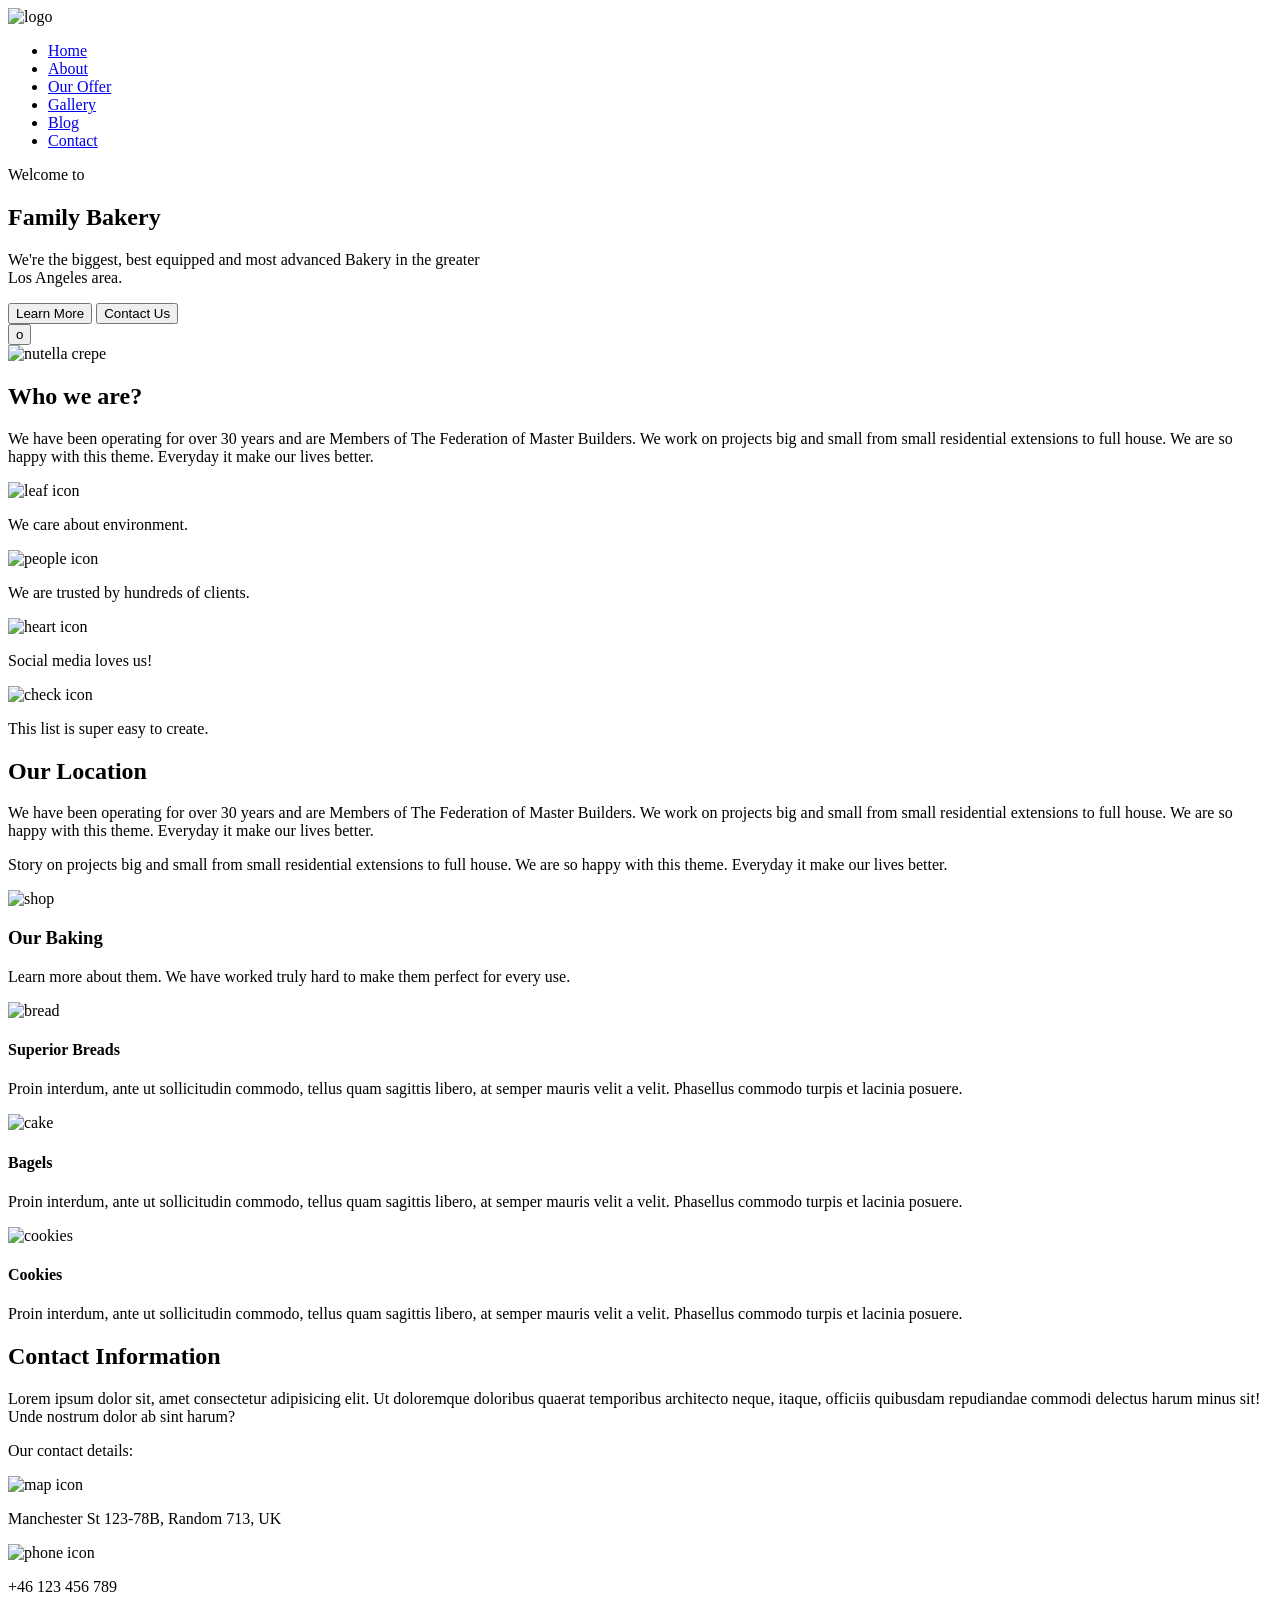
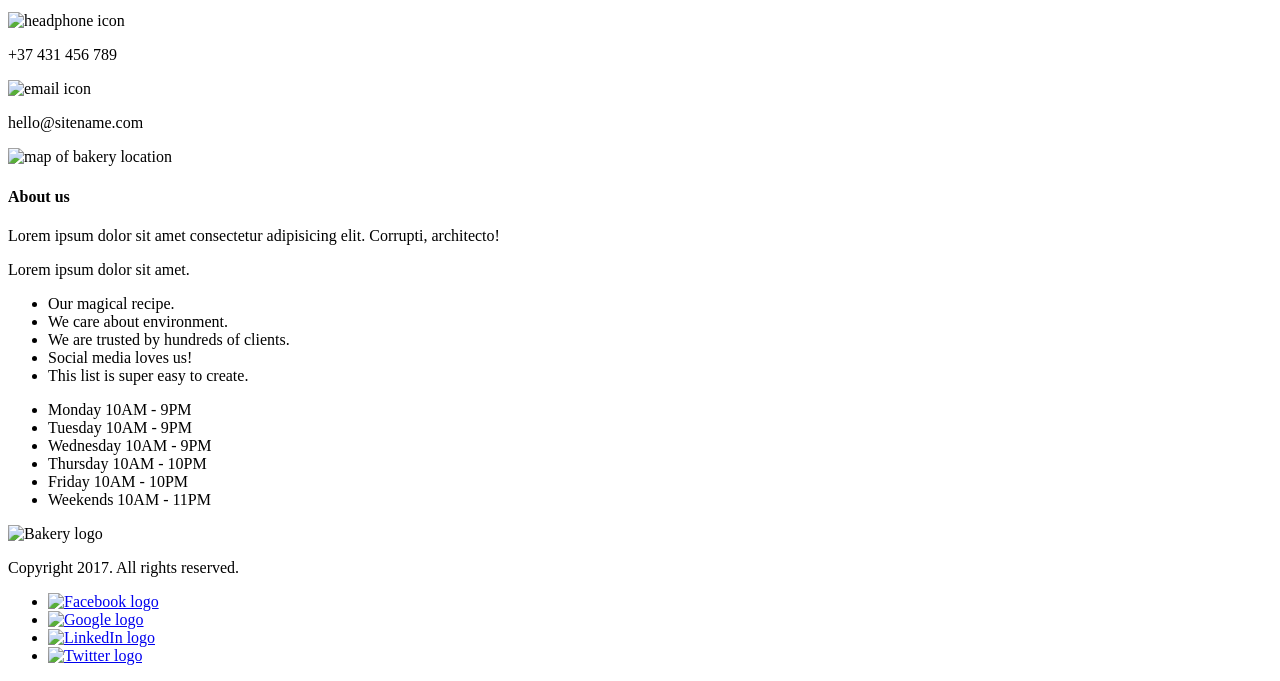
==== index.html @ cba68014 "bakery landing page website" ====
<!DOCTYPE html>
<html lang="en">
  <head>
    <title>Bakery</title>
    <meta charset="UTF-8" />
    <meta name="viewport" content="width=device-width, initial-scale=1.0" />
    <link rel="stylesheet" href="css/style.css" />
    <link rel="preconnect" href="https://fonts.googleapis.com" />
    <link rel="preconnect" href="https://fonts.gstatic.com" crossorigin />
    <link
      href="https://fonts.googleapis.com/css2?family=Economica:ital,wght@0,400;0,700;1,400;1,700&display=swap"
      rel="stylesheet"
    />
  </head>
  <body>
    <header class="home-page">
      <nav>
        <div class="logo">
          <img src="img/bakery-light-1.png" alt="logo" />
        </div>
        <div class="links">
          <ul>
            <li><a href="index.html">Home</a></li>
            <li><a href="About.html">About</a></li>
            <li><a href="our-offer.html">Our Offer</a></li>
            <li><a href="Gallery.html">Gallery</a></li>
            <li><a href="Blog.html">Blog</a></li>
            <li><a href="Contact.html">Contact</a></li>
          </ul>
        </div>
      </nav>
      <section class="family">
        <p>Welcome to</p>
        <h1>Family Bakery</h1>
        <p>
          We're the biggest, best equipped and most advanced Bakery in the
          greater <br />Los Angeles area.
        </p>
        <button class="special">Learn More</button>
        <button>Contact Us</button>
        <br />
        <a href="#we-are"><button class="rounded">o</button></a>
      </section>
    </header>
    <main>
      <section class="about" id="we-are">
        <div class="about-img">
          <img src="img/alexandru-stavrica.jpg" alt="nutella crepe" />
        </div>
        <div class="about-txt">
          <h2>Who we are?</h2>
          <p>
            We have been operating for over 30 years and are Members of The
            Federation of Master Builders. We work on projects big and small from
            small residential extensions to full house. We are so happy with this
            theme. Everyday it make our lives better.
          </p>
          <div class="icons-txt">
            <div class="icon-item">
            <img src="img/leaf.png" alt="leaf icon" />
            <p>We care about environment.</p>
          </div>
          <div class="icon-item">
            <img src="img/people.png" alt="people icon" />
            <p>We are trusted by hundreds of clients.</p>
          </div>
          <div class="icon-item">
            <img src="img/heart.png" alt="heart icon" />
            <p>Social media loves us!</p>
          </div>
          <div class="icon-item">
            <img src="img/check.png" alt="check icon" />
            <p>This list is super easy to create.</p>
          </div>
          </div>
        </div>
      </section>
      <section class="location-container">
        <div class="our-location">
          <div class="our-location-txt">
            <h2>Our Location</h2>
            <p>
              We have been operating for over 30 years and are Members of The
              Federation of Master Builders. We work on projects big and small
              from small residential extensions to full house. We are so happy
              with this theme. Everyday it make our lives better.
            </p>
            <p>
              Story on projects big and small from small residential extensions to
              full house. We are so happy with this theme. Everyday it make our
              lives better.
            </p>
          </div>
          <div class="our-location-img">
            <img src="img/full-2.jpg" alt="shop" />
          </div>
        </div>
      </section>
      <section class="our-baking">
        <div class="baking-txt">
          <h3>Our Baking</h3>
          <p>
            Learn more about them. We have worked truly hard to make them perfect
            for every use.
          </p>
        </div>
        <div class="baking-images">
          <div class="Superior-Breads">
            <img src="img/ben-garratt.jpg" alt="bread" />
            <h4>Superior Breads</h4>
            <p>
              Proin interdum, ante ut sollicitudin commodo, tellus quam sagittis
              libero, at semper mauris velit a velit. Phasellus commodo turpis et
              lacinia posuere.
            </p>
          </div>
          <div class="Bagels">
            <img src="img/stas-ovsky.jpg" alt="cake" />
            <h4>Bagels</h4>
            <p>
              Proin interdum, ante ut sollicitudin commodo, tellus quam sagittis
              libero, at semper mauris velit a velit. Phasellus commodo turpis et
              lacinia posuere.
            </p>
          </div>
          <div class="Cookies">
            <img src="img/clem-onojeghuo.jpg" alt="cookies" />
            <h4>Cookies</h4>
            <p>
              Proin interdum, ante ut sollicitudin commodo, tellus quam sagittis
              libero, at semper mauris velit a velit. Phasellus commodo turpis et
              lacinia posuere.
            </p>
          </div>
        </div>
      </section>
      <section class="contact-information">
        <div class="information-w">
          <div class="information-txt">
            <h2>Contact Information</h2>
            <p class="information-txt-p">
              Lorem ipsum dolor sit, amet consectetur adipisicing elit. Ut
              doloremque doloribus quaerat temporibus architecto neque, itaque,
              officiis quibusdam repudiandae commodi delectus harum minus sit!
              Unde nostrum dolor ab sint harum?
            </p>
            <p class="information-txt-p">Our contact details:</p>
            <div class="contact-item">
              <img src="img/map.png" alt="map icon" />
              <p class="pt">Manchester St 123-78B, Random 713, UK</p>
            </div>
            <div class="contact-item">
              <img src="img/phone.png" alt="phone icon" />
              <p class="pt">+46 123 456 789</p>
            </div>
            <div class="contact-item">
              <img src="img/headphone.png" alt="headphone icon" />
              <p class="pt">+37 431 456 789</p>
            </div>
            <div class="contact-item">
              <img src="img/email.png" alt="email icon" />
              <p class="pt">hello@sitename.com</p>
            </div>
          </div>
          <div class="information-img">
            <img src="img/contact-details-map.png" alt="map of bakery location" />
          </div>
        </div>
      </section>
    </main>
    <footer>
      <div class="footer">
        <div class="footer-w">
          <div class="footer-about">
            <h4>About us</h4>
            <p>
              Lorem ipsum dolor sit amet consectetur adipisicing elit. Corrupti,
              architecto!
            </p>
            <p>Lorem ipsum dolor sit amet.</p>
          </div>
          <div class="Why-we-are-special">
            <ul>
              <li>Our magical recipe.</li>
              <li>We care about environment.</li>
              <li>We are trusted by hundreds of clients.</li>
              <li>Social media loves us!</li>
              <li>This list is super easy to create.</li>
            </ul>
          </div>
          <div class="Opening-Hours">
            <ul>
              <li>Monday 10AM - 9PM</li>
              <li>Tuesday 10AM - 9PM</li>
              <li>Wednesday 10AM - 9PM</li>
              <li>Thursday 10AM - 10PM</li>
              <li>Friday 10AM - 10PM</li>
              <li>Weekends 10AM - 11PM</li>
            </ul>
          </div>
          
        </div>
      </div>
      <div class="footer-bottom">
        <img class="last-logo" src="img/bakery-light-1.png" alt="Bakery logo" />
        <p>Copyright 2017. All rights reserved.</p>
        <ul>
          <li>
            <a href="https://www.facebook.com" target="_blank" rel="noopener noreferrer"
              ><img src="img/facebook.png" alt="Facebook logo"
            /></a>
          </li>
          <li>
            <a href="https://www.google.com" target="_blank" rel="noopener noreferrer"
              ><img src="img/google.png" alt="Google logo"
            /></a>
          </li>
          <li>
            <a href="https://www.linkedin.com/hp" target="_blank" rel="noopener noreferrer"
              ><img src="img/linkedin.png" alt="LinkedIn logo"
            /></a>
          </li>
          <li>
            <a href="https://twitter.com/?lang=en" target="_blank" rel="noopener noreferrer"
              ><img src="img/twitter.png" alt="Twitter logo"
            /></a>
          </li>
        </ul>
      </div>
    </footer>
  </body>
</html>
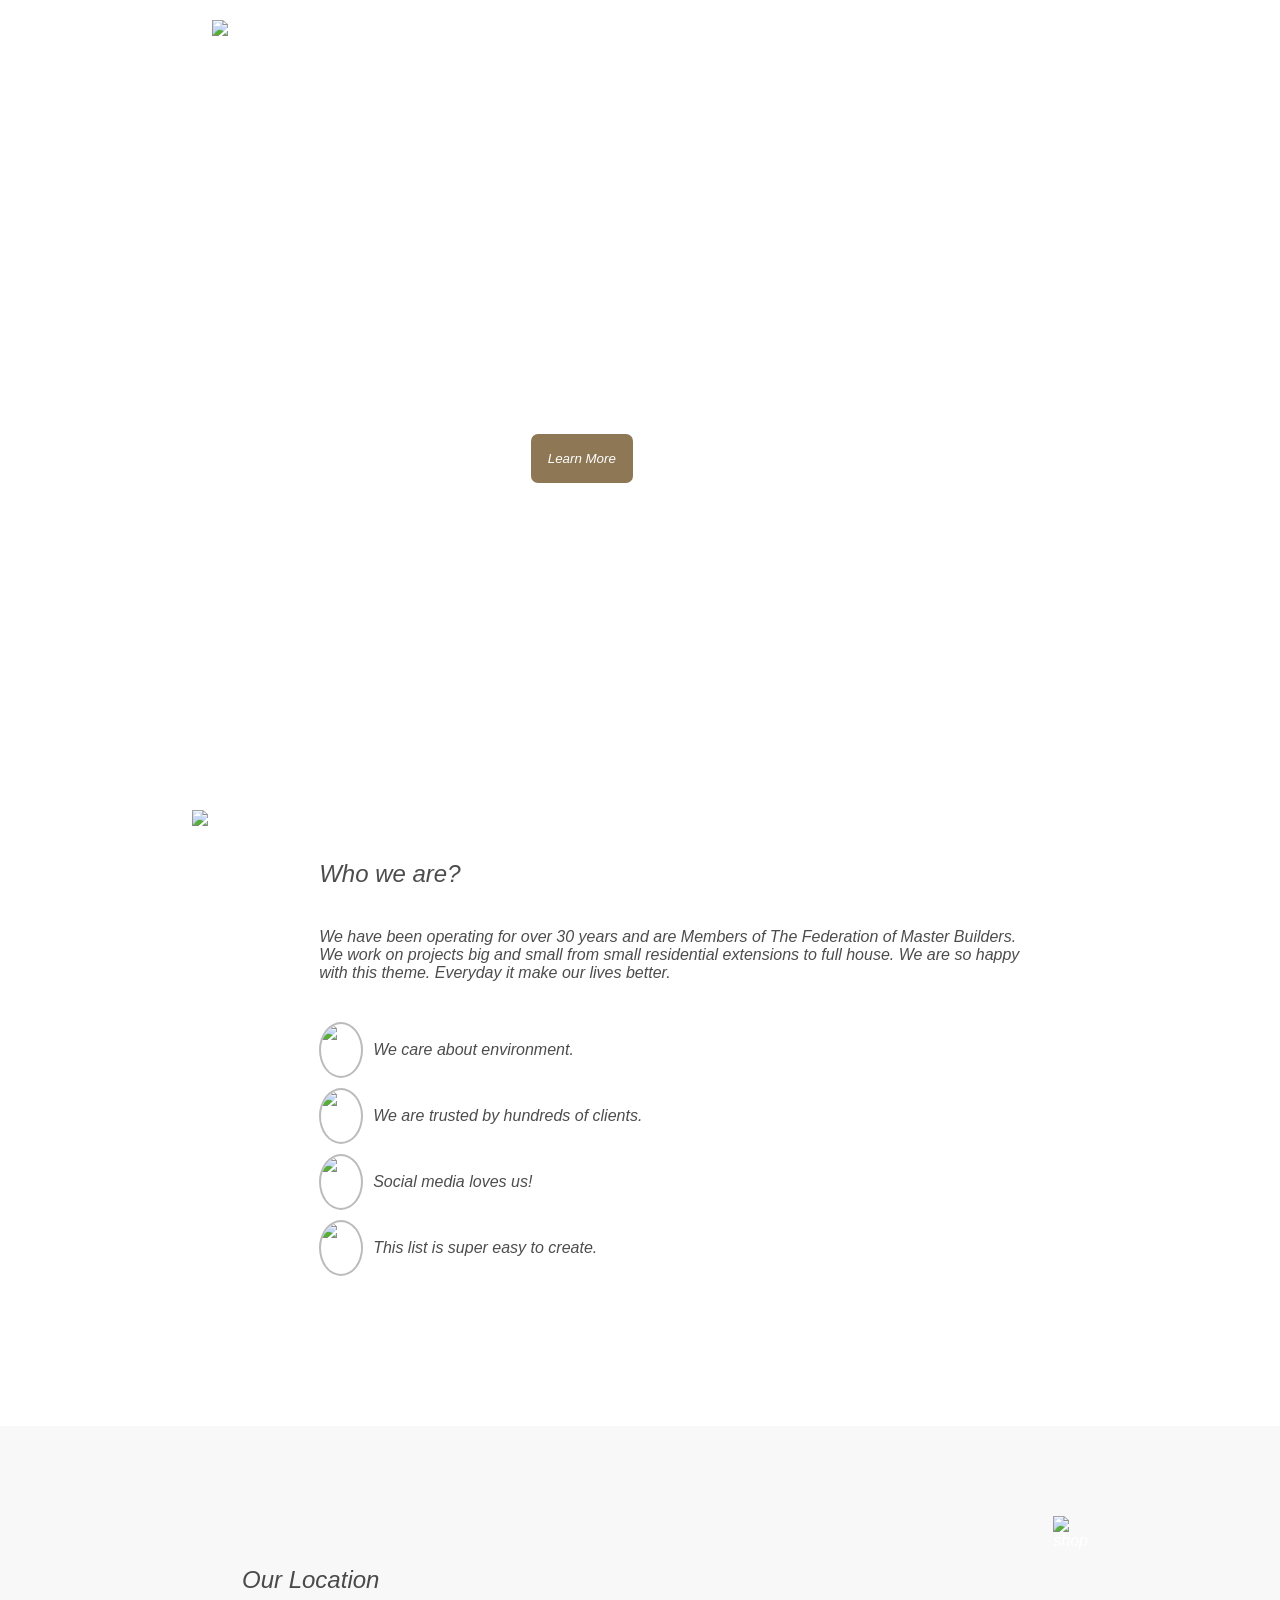
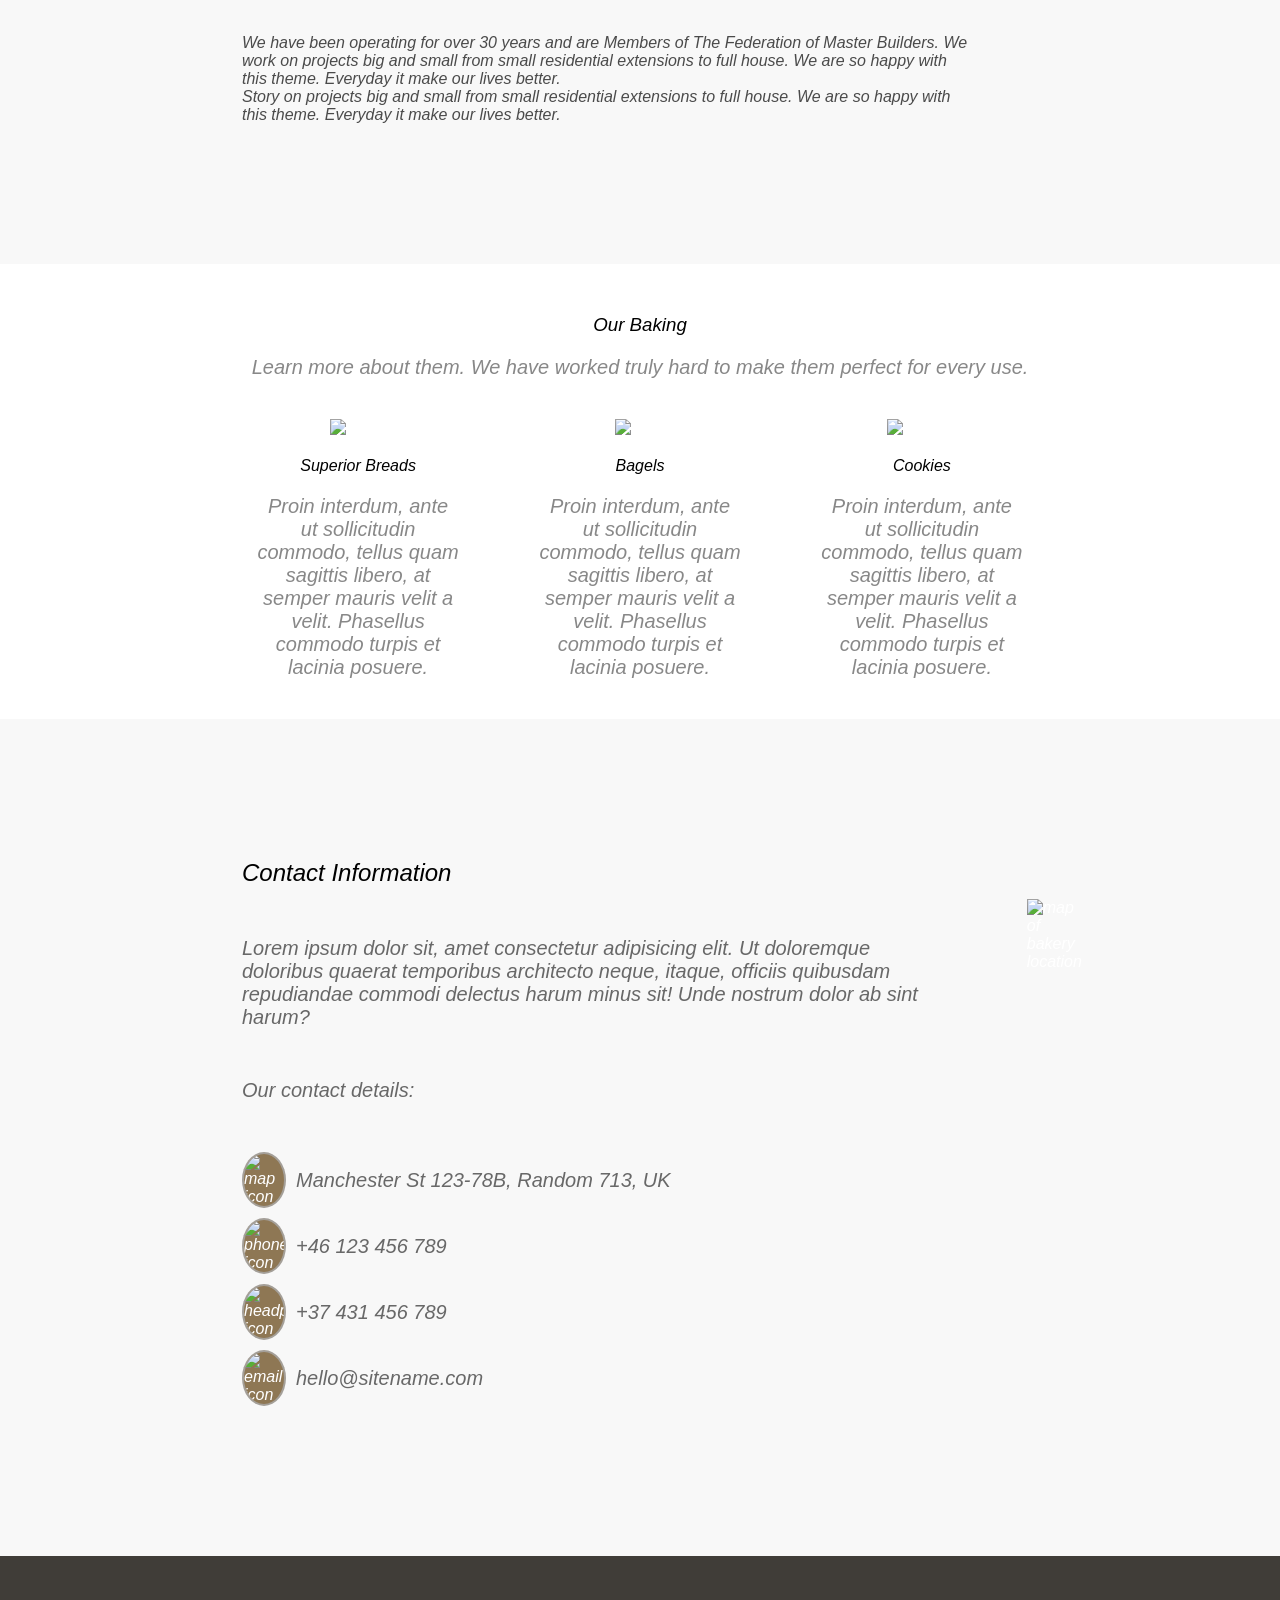
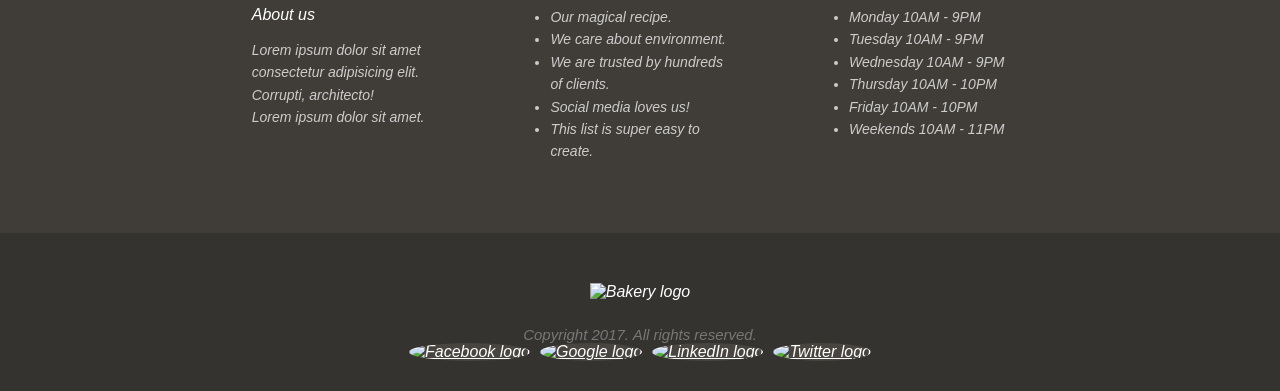
==== commit 62b694a1: "Update index.html" ====
--- a/index.html
+++ b/index.html
@@ -4,7 +4,7 @@
     <title>Bakery</title>
     <meta charset="UTF-8" />
     <meta name="viewport" content="width=device-width, initial-scale=1.0" />
-    <link rel="stylesheet" href="css/style.css" />
+    <link rel="stylesheet" href="style.css" />
     <link rel="preconnect" href="https://fonts.googleapis.com" />
     <link rel="preconnect" href="https://fonts.gstatic.com" crossorigin />
     <link
--- a/style.css
+++ b/style.css
@@ -0,0 +1,371 @@
+html {
+  scroll-behavior: smooth;
+}
+
+* {
+  margin: 0;
+  padding: 0;
+  color: white;
+  font-family: "Economica", sans-serif;
+  font-weight: 400;
+  font-style: italic;
+}
+.fix {
+  clear: both;
+}
+header.home-page {
+  background-image: url(../img/drew-coffman-1872.jpg);
+  background-size: cover;
+  background-position: center;
+  height: 80vh;
+}
+header nav {
+  width: 70%;
+  background-color: transparent;
+  margin: auto;
+}
+header .logo {
+  display: inline-block;
+}
+header .logo img {
+  height: 48px;
+  padding: 20px;
+}
+header .links {
+  float: right;
+}
+header .links ul {
+  list-style-type: none;
+}
+header .links ul li {
+  display: inline-block;
+  padding: 30px 15px 0 0;
+}
+header .links ul li a {
+  text-decoration: none;
+}
+header .family {
+  text-align: center;
+  padding: 150px;
+}
+header .family p {
+  padding: 10px;
+}
+header .family h1 {
+  margin-bottom: 15px;
+  font-size: 76px;
+  margin-top: 10px;
+}
+button {
+  padding: 17px;
+  background-color: transparent;
+  border-radius: 7px;
+  border: 0.5px solid;
+  border-color: rgba(255, 255, 255, 0.76);
+  cursor: pointer;
+}
+.special {
+  background-color: #8e7754;
+  margin: 20px 10px 0 0;
+  border: none;
+}
+button:hover {
+  background-color: white;
+  color: black;
+}
+.rounded {
+  margin-top: 100px;
+  padding: 0;
+  border-radius: 30px;
+  width: 32px;
+  height: 50px;
+}
+main section.about {
+  display: flex;
+  width: 70%;
+  padding: 90px 0;
+  margin: auto;
+}
+
+main .about-img img {
+  height: auto;
+  max-width: 100%;
+}
+main .about-txt {
+  margin: 50px 50px 50px 80px;
+}
+main .about-txt h2 {
+  color: rgba(0, 0, 0, 0.702);
+  margin-bottom: 40px;
+}
+main .about-txt p {
+  color: rgba(0, 0, 0, 0.702);
+}
+main .icons-txt {
+  margin-top: 40px;
+  display: flex;
+  flex-direction: column;
+}
+main .icons-txt div {
+  display: flex;
+  align-items: center;
+  margin-bottom: 10px;
+}
+main .icons-txt img {
+  width: 40px;
+  border-radius: 50%;
+  border: 2px solid #aaaaaacb;
+}
+main .icons-txt p {
+  margin-left: 10px;
+}
+main section.location-container {
+  background-color: #f8f8f8;
+}
+main .our-location {
+  display: flex;
+  width: 70%;
+  padding: 90px 0;
+  margin: auto;
+}
+
+main .our-location img {
+  height: auto;
+  max-width: 100%;
+}
+main .our-location-txt {
+  margin: 50px 80px 50px 50px;
+}
+main .our-location-txt h2 {
+  color: rgba(0, 0, 0, 0.702);
+  margin-bottom: 40px;
+}
+main .our-location-txt p {
+  color: rgba(0, 0, 0, 0.702);
+}
+main section.our-baking {
+  width: 70%;
+  text-align: center;
+  margin: auto;
+}
+main .our-baking h3 {
+  color: black;
+  margin: 50px 20px 20px 20px;
+}
+main .our-baking p {
+  font-size: 20px;
+  color: #888;
+  margin: 20px 20px 20px 20px;
+}
+
+main .baking-images {
+  display: flex;
+  flex-wrap: wrap;
+  justify-content: center;
+}
+main .baking-images img {
+  max-width: 100%;
+  height: auto;
+}
+main .baking-images h4 {
+  color: black;
+  margin: 20px;
+}
+main .Superior-Breads,
+main .Bagels,
+main .Cookies {
+  width: 27%;
+  margin: 20px;
+}
+main section.contact-information {
+  background-color: #f8f8f8;
+}
+main .information-w {
+  width: 70%;
+  margin: auto;
+  padding: 90px 0;
+  display: flex;
+}
+main .information-txt {
+  margin: 50px 80px 50px 50px;
+}
+main section.contact-information h2 {
+  color: black;
+  margin-bottom: 50px;
+}
+main .information-txt-p {
+  color: #686868;
+  margin-bottom: 50px;
+  font-size: 20px;
+}
+main .information-img img {
+  max-width: 100%;
+  height: auto;
+  margin-top: 90px;
+}
+main .information-txt .contact-item {
+  display: flex;
+  align-items: center;
+  margin-bottom: 10px;
+}
+main .information-txt img {
+  width: 40px;
+  background-color: #8e7754;
+  border-radius: 50%;
+  border: 2px solid #aaaaaacb;
+}
+main .information-txt .pt {
+  color: #686868;
+  margin-left: 10px;
+  font-size: 20px;
+}
+footer {
+  background-color: #403d38;
+}
+footer .footer-w {
+  width: 70%;
+  margin: auto;
+  display: flex;
+  justify-content: space-around;
+  flex-wrap: wrap;
+  padding: 50px 0;
+}
+footer .footer-about,
+footer .Why-we-are-special,
+footer .Opening-Hours {
+  width: 20%;
+  list-style-type: none;
+  margin-bottom: 20px;
+}
+footer .footer-about h4,
+footer .Why-we-are-special h4,
+footer .Opening-Hours h4 {
+  color: white;
+  margin-bottom: 15px;
+}
+footer .footer-about p,
+footer .Why-we-are-special li,
+footer .Opening-Hours li {
+  color: #ccc;
+  font-size: 14px;
+  line-height: 1.6;
+}
+footer .footer-bottom {
+  background-color: #353330;
+  text-align: center;
+  padding: 30px 0;
+}
+footer .footer-bottom p {
+  color: #777;
+  font-size: 15px;
+  margin-top: 5px;
+}
+footer .last-logo {
+  margin-top: 20px;
+  margin-bottom: 20px;
+}
+footer .footer-bottom ul {
+  display: flex;
+  justify-content: center;
+  list-style-type: none;
+  padding: 0;
+}
+footer .footer-bottom ul img {
+  width: 40px;
+  border-radius: 50%;
+  background-color: #484540;
+}
+footer .footer-bottom ul li {
+  display: inline-block;
+  margin: 0 5px;
+}
+
+@media (max-width: 768px) {
+  header nav,
+  main section,
+  footer .footer-w {
+    width: 90%;
+    flex-direction: column;
+    text-align: center;
+  }
+
+  header .links {
+    float: none;
+    margin-top: 20px;
+  }
+  header .links ul li {
+    padding: 10px 10px;
+  }
+
+  main section.about,
+  main .our-location,
+  main .information-w {
+    flex-direction: column;
+  }
+
+  main .about-img,
+  main .our-location-img,
+  main .information-img {
+    width: 100%;
+    margin-bottom: 20px;
+  }
+
+  main .about-txt,
+  main .our-location-txt,
+  main .information-txt {
+    margin: 20px 0;
+  }
+
+  main .baking-images {
+    flex-direction: column;
+    align-items: center;
+  }
+
+  main .Superior-Breads,
+  main .Bagels,
+  main .Cookies {
+    width: 80%;
+  }
+
+  footer .footer-about,
+  footer .Why-we-are-special,
+  footer .Opening-Hours {
+    width: 80%;
+    text-align: center;
+  }
+}
+
+@media (max-width: 480px) {
+  header .family h1 {
+    font-size: 48px;
+  }
+
+  header .family p {
+    font-size: 14px;
+  }
+
+  button {
+    padding: 12px;
+    font-size: 14px;
+  }
+
+  main .about-txt h2,
+  main .our-location-txt h2,
+  main section.contact-information h2 {
+    font-size: 28px;
+  }
+
+  main .information-txt-p,
+  main .information-txt .pt {
+    font-size: 16px;
+  }
+
+  footer .footer-bottom p {
+    font-size: 12px;
+  }
+
+  footer .footer-bottom ul img {
+    width: 30px;
+  }
+}
+
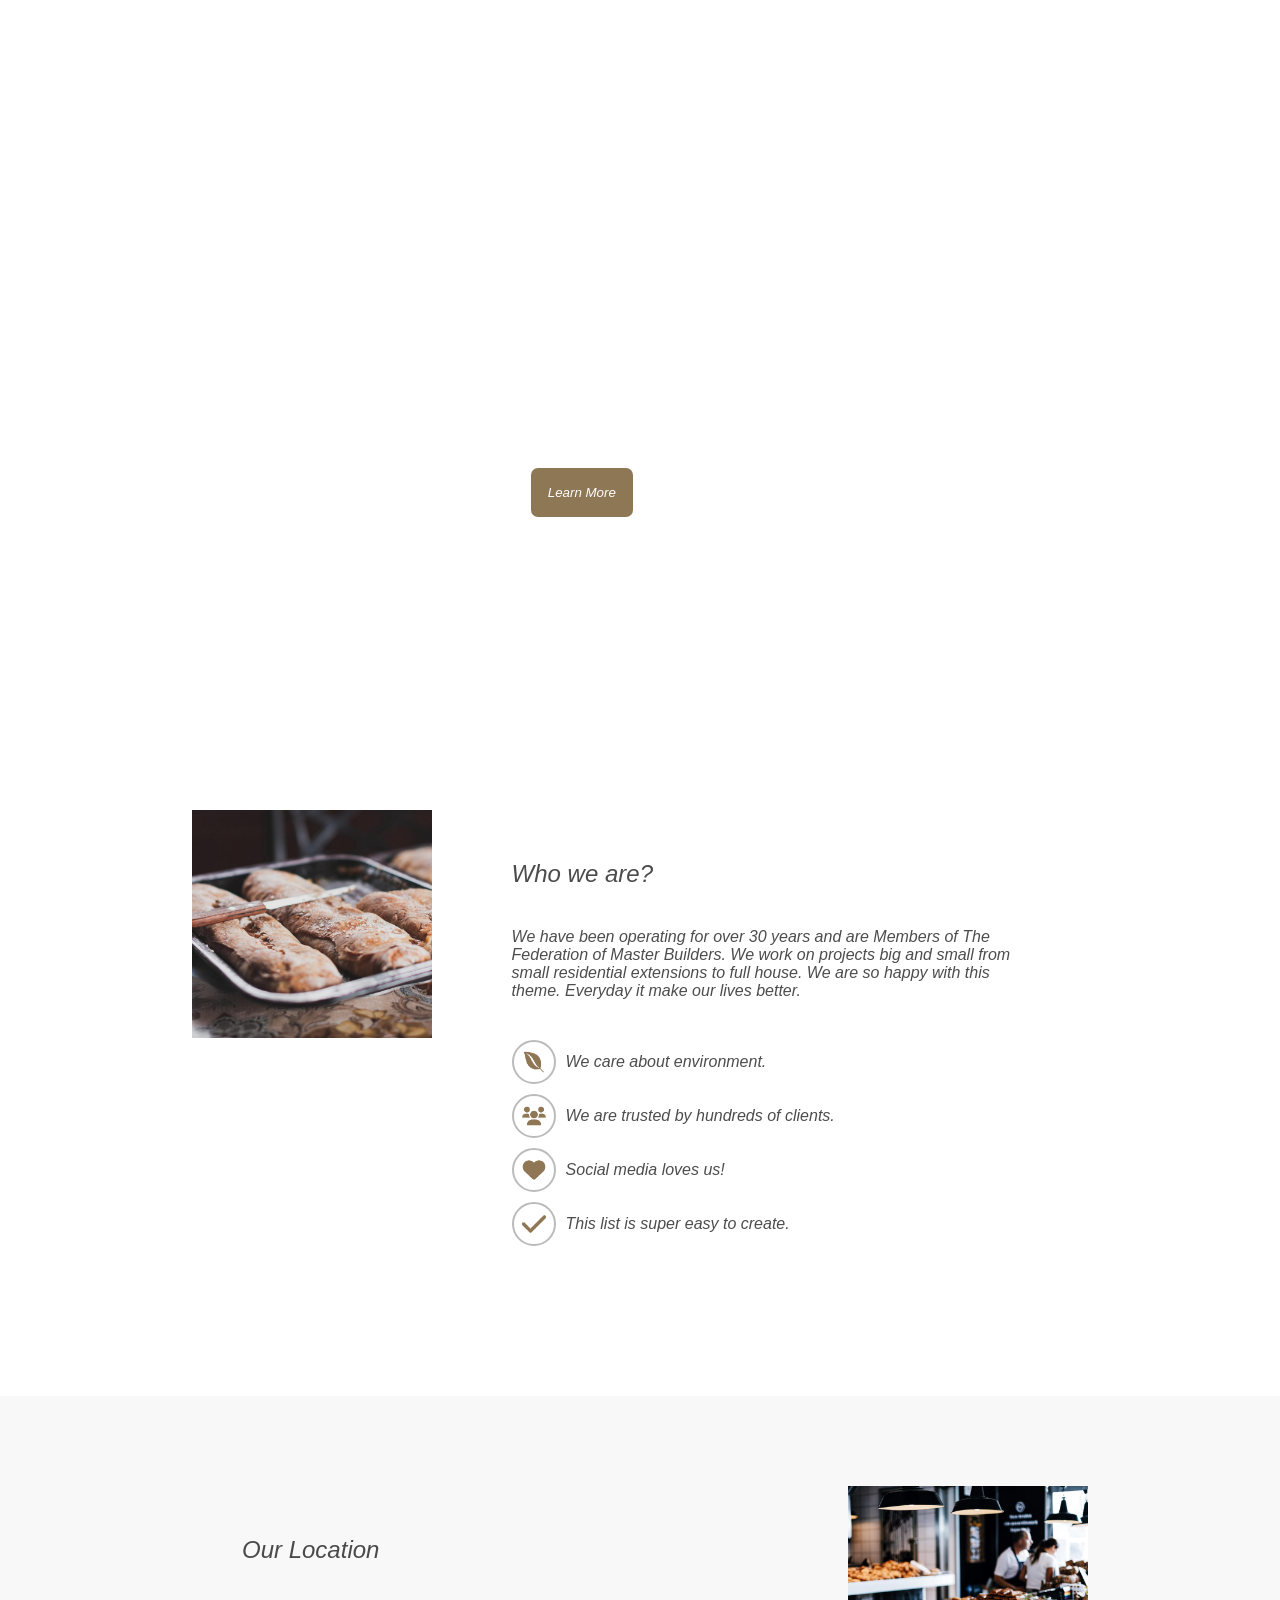
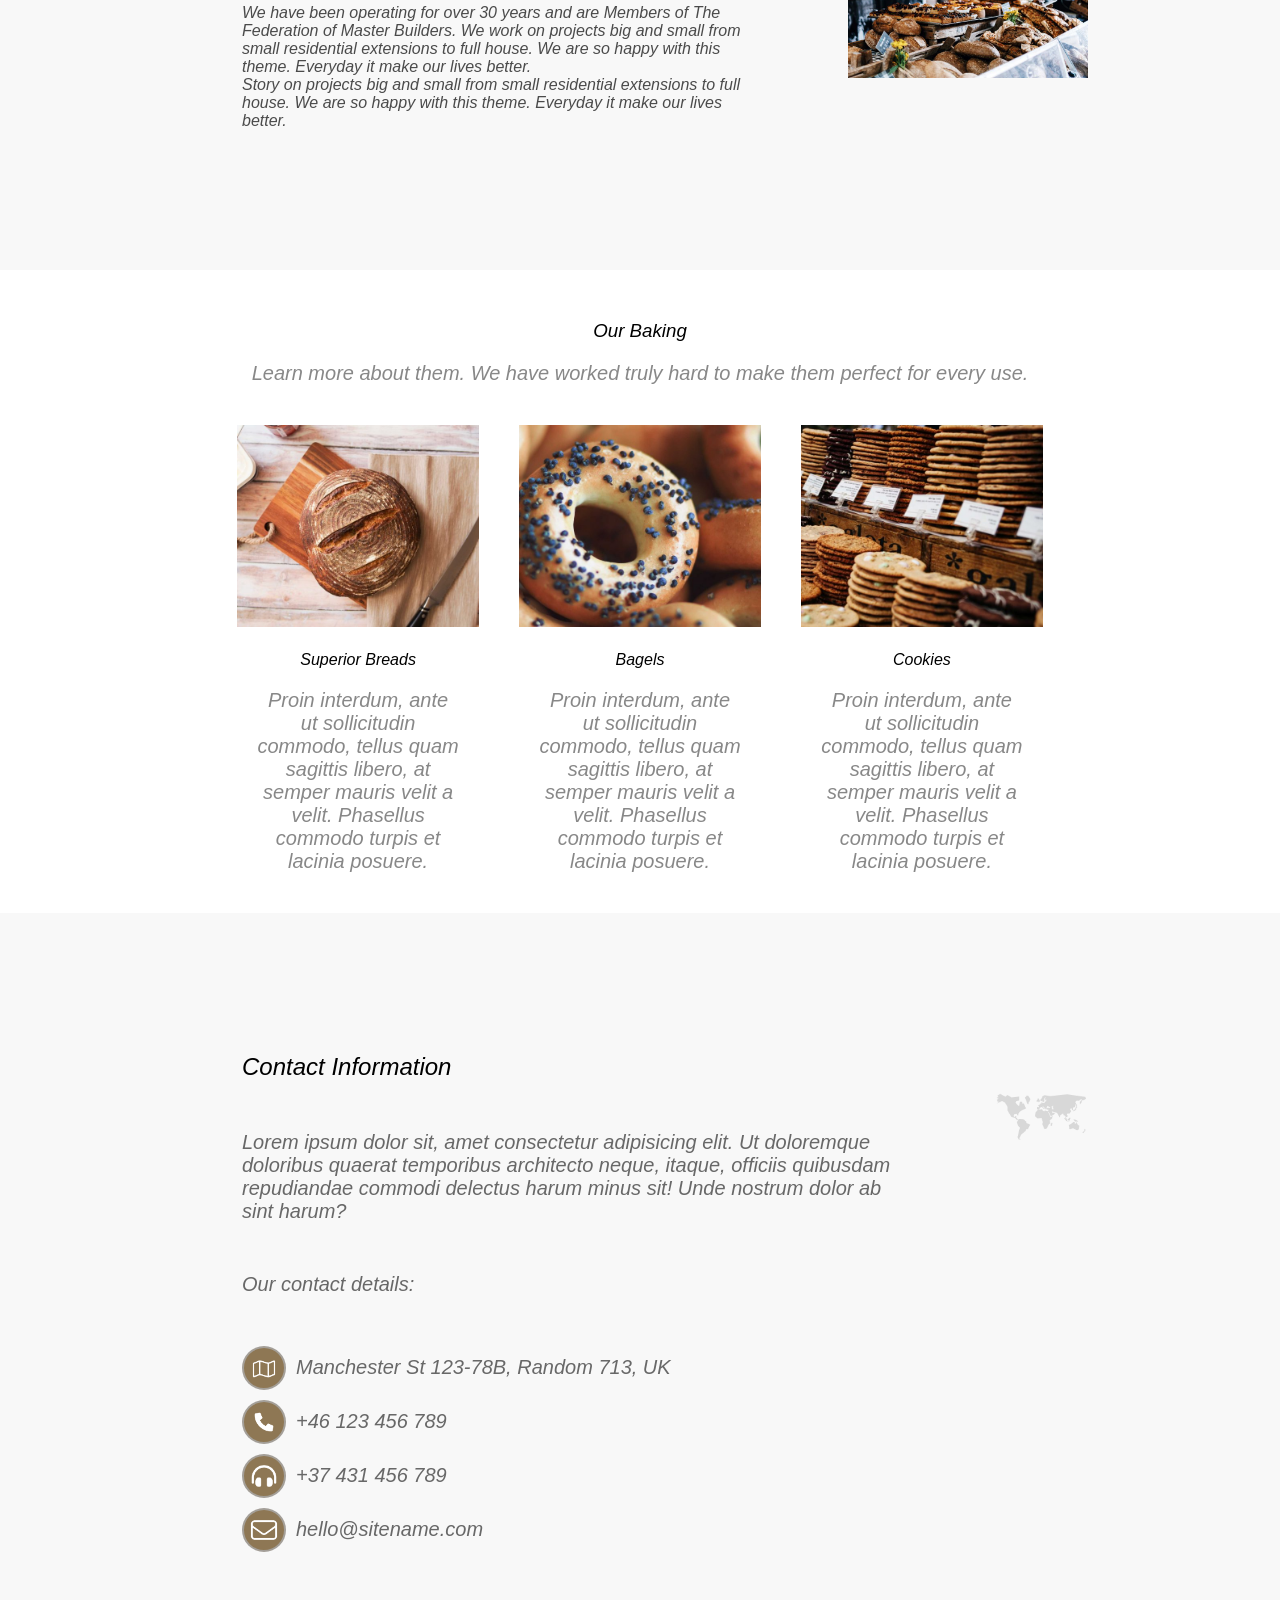
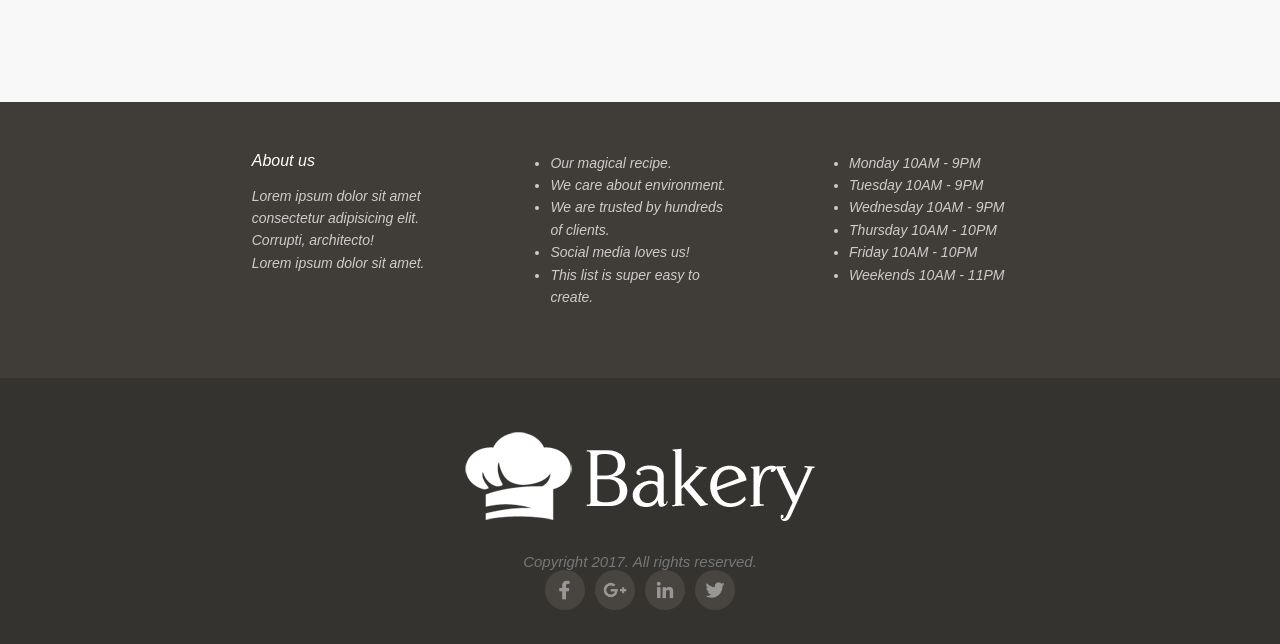
==== commit 2a88332b: "Update index.html" ====
--- a/index.html
+++ b/index.html
@@ -16,7 +16,7 @@
     <header class="home-page">
       <nav>
         <div class="logo">
-          <img src="img/bakery-light-1.png" alt="logo" />
+          <img src=" bakery-light-1.png" alt="logo" />
         </div>
         <div class="links">
           <ul>
@@ -45,7 +45,7 @@
     <main>
       <section class="about" id="we-are">
         <div class="about-img">
-          <img src="img/alexandru-stavrica.jpg" alt="nutella crepe" />
+          <img src=" alexandru-stavrica.jpg" alt="nutella crepe" />
         </div>
         <div class="about-txt">
           <h2>Who we are?</h2>
@@ -57,19 +57,19 @@
           </p>
           <div class="icons-txt">
             <div class="icon-item">
-            <img src="img/leaf.png" alt="leaf icon" />
+            <img src="leaf.png" alt="leaf icon" />
             <p>We care about environment.</p>
           </div>
           <div class="icon-item">
-            <img src="img/people.png" alt="people icon" />
+            <img src=" people.png" alt="people icon" />
             <p>We are trusted by hundreds of clients.</p>
           </div>
           <div class="icon-item">
-            <img src="img/heart.png" alt="heart icon" />
+            <img src=" heart.png" alt="heart icon" />
             <p>Social media loves us!</p>
           </div>
           <div class="icon-item">
-            <img src="img/check.png" alt="check icon" />
+            <img src=" check.png" alt="check icon" />
             <p>This list is super easy to create.</p>
           </div>
           </div>
@@ -92,7 +92,7 @@
             </p>
           </div>
           <div class="our-location-img">
-            <img src="img/full-2.jpg" alt="shop" />
+            <img src=" full-2.jpg" alt="shop" />
           </div>
         </div>
       </section>
@@ -106,7 +106,7 @@
         </div>
         <div class="baking-images">
           <div class="Superior-Breads">
-            <img src="img/ben-garratt.jpg" alt="bread" />
+            <img src=" ben-garratt.jpg" alt="bread" />
             <h4>Superior Breads</h4>
             <p>
               Proin interdum, ante ut sollicitudin commodo, tellus quam sagittis
@@ -115,7 +115,7 @@
             </p>
           </div>
           <div class="Bagels">
-            <img src="img/stas-ovsky.jpg" alt="cake" />
+            <img src=" stas-ovsky.jpg" alt="cake" />
             <h4>Bagels</h4>
             <p>
               Proin interdum, ante ut sollicitudin commodo, tellus quam sagittis
@@ -124,7 +124,7 @@
             </p>
           </div>
           <div class="Cookies">
-            <img src="img/clem-onojeghuo.jpg" alt="cookies" />
+            <img src=" clem-onojeghuo.jpg" alt="cookies" />
             <h4>Cookies</h4>
             <p>
               Proin interdum, ante ut sollicitudin commodo, tellus quam sagittis
@@ -146,24 +146,24 @@
             </p>
             <p class="information-txt-p">Our contact details:</p>
             <div class="contact-item">
-              <img src="img/map.png" alt="map icon" />
+              <img src=" map.png" alt="map icon" />
               <p class="pt">Manchester St 123-78B, Random 713, UK</p>
             </div>
             <div class="contact-item">
-              <img src="img/phone.png" alt="phone icon" />
+              <img src=" phone.png" alt="phone icon" />
               <p class="pt">+46 123 456 789</p>
             </div>
             <div class="contact-item">
-              <img src="img/headphone.png" alt="headphone icon" />
+              <img src=" headphone.png" alt="headphone icon" />
               <p class="pt">+37 431 456 789</p>
             </div>
             <div class="contact-item">
-              <img src="img/email.png" alt="email icon" />
+              <img src=" email.png" alt="email icon" />
               <p class="pt">hello@sitename.com</p>
             </div>
           </div>
           <div class="information-img">
-            <img src="img/contact-details-map.png" alt="map of bakery location" />
+            <img src=" contact-details-map.png" alt="map of bakery location" />
           </div>
         </div>
       </section>
@@ -202,27 +202,27 @@
         </div>
       </div>
       <div class="footer-bottom">
-        <img class="last-logo" src="img/bakery-light-1.png" alt="Bakery logo" />
+        <img class="last-logo" src=" bakery-light-1.png" alt="Bakery logo" />
         <p>Copyright 2017. All rights reserved.</p>
         <ul>
           <li>
             <a href="https://www.facebook.com" target="_blank" rel="noopener noreferrer"
-              ><img src="img/facebook.png" alt="Facebook logo"
+              ><img src=" facebook.png" alt="Facebook logo"
             /></a>
           </li>
           <li>
             <a href="https://www.google.com" target="_blank" rel="noopener noreferrer"
-              ><img src="img/google.png" alt="Google logo"
+              ><img src=" google.png" alt="Google logo"
             /></a>
           </li>
           <li>
             <a href="https://www.linkedin.com/hp" target="_blank" rel="noopener noreferrer"
-              ><img src="img/linkedin.png" alt="LinkedIn logo"
+              ><img src=" linkedin.png" alt="LinkedIn logo"
             /></a>
           </li>
           <li>
             <a href="https://twitter.com/?lang=en" target="_blank" rel="noopener noreferrer"
-              ><img src="img/twitter.png" alt="Twitter logo"
+              ><img src=" twitter.png" alt="Twitter logo"
             /></a>
           </li>
         </ul>
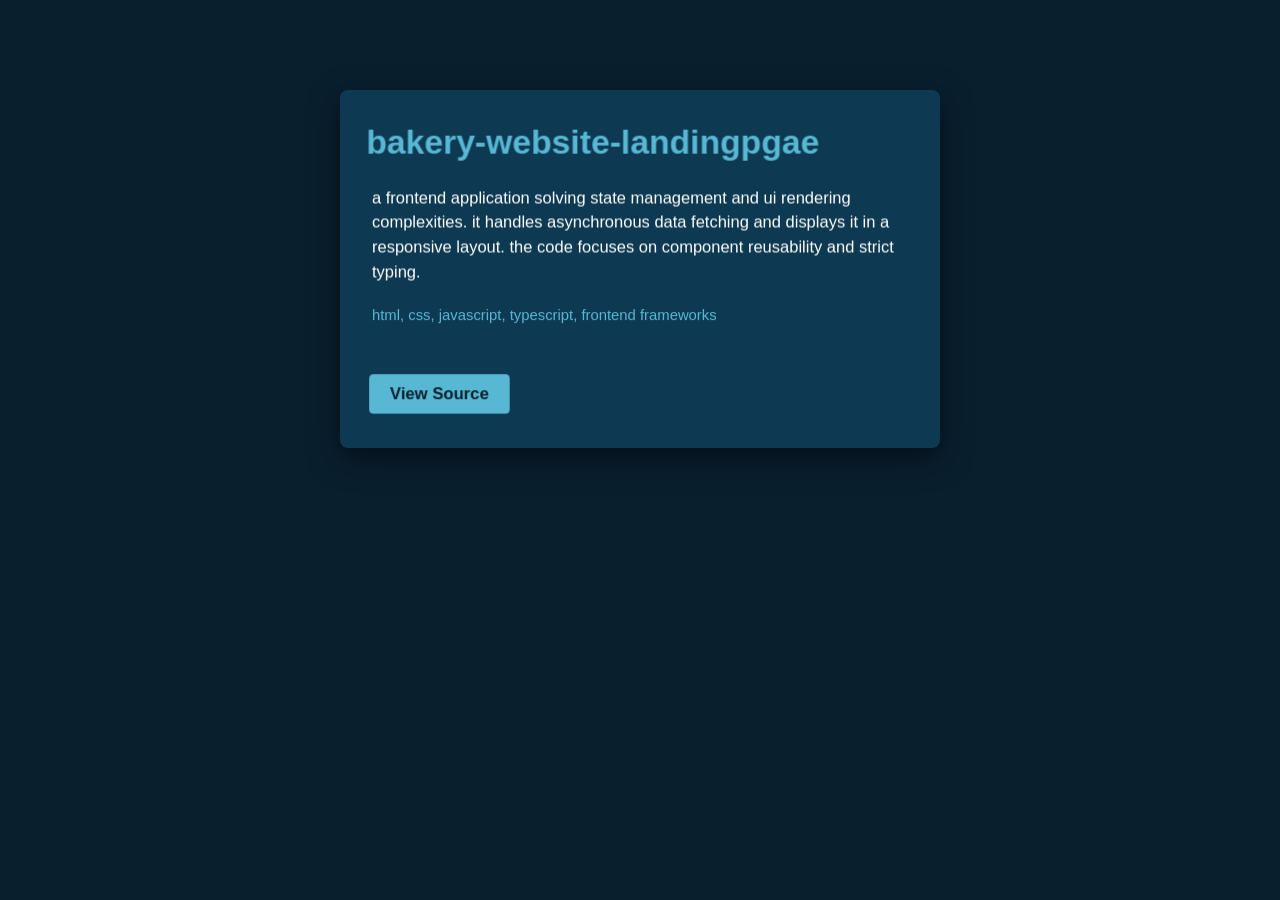
==== commit 0ad16139: "restructure project and update configs" ====
--- a/index.html
+++ b/index.html
@@ -1,232 +1,83 @@
 <!DOCTYPE html>
 <html lang="en">
-  <head>
-    <title>Bakery</title>
-    <meta charset="UTF-8" />
-    <meta name="viewport" content="width=device-width, initial-scale=1.0" />
-    <link rel="stylesheet" href="style.css" />
-    <link rel="preconnect" href="https://fonts.googleapis.com" />
-    <link rel="preconnect" href="https://fonts.gstatic.com" crossorigin />
-    <link
-      href="https://fonts.googleapis.com/css2?family=Economica:ital,wght@0,400;0,700;1,400;1,700&display=swap"
-      rel="stylesheet"
-    />
-  </head>
-  <body>
-    <header class="home-page">
-      <nav>
-        <div class="logo">
-          <img src=" bakery-light-1.png" alt="logo" />
-        </div>
-        <div class="links">
-          <ul>
-            <li><a href="index.html">Home</a></li>
-            <li><a href="About.html">About</a></li>
-            <li><a href="our-offer.html">Our Offer</a></li>
-            <li><a href="Gallery.html">Gallery</a></li>
-            <li><a href="Blog.html">Blog</a></li>
-            <li><a href="Contact.html">Contact</a></li>
-          </ul>
-        </div>
-      </nav>
-      <section class="family">
-        <p>Welcome to</p>
-        <h1>Family Bakery</h1>
-        <p>
-          We're the biggest, best equipped and most advanced Bakery in the
-          greater <br />Los Angeles area.
-        </p>
-        <button class="special">Learn More</button>
-        <button>Contact Us</button>
-        <br />
-        <a href="#we-are"><button class="rounded">o</button></a>
-      </section>
-    </header>
-    <main>
-      <section class="about" id="we-are">
-        <div class="about-img">
-          <img src=" alexandru-stavrica.jpg" alt="nutella crepe" />
-        </div>
-        <div class="about-txt">
-          <h2>Who we are?</h2>
-          <p>
-            We have been operating for over 30 years and are Members of The
-            Federation of Master Builders. We work on projects big and small from
-            small residential extensions to full house. We are so happy with this
-            theme. Everyday it make our lives better.
-          </p>
-          <div class="icons-txt">
-            <div class="icon-item">
-            <img src="leaf.png" alt="leaf icon" />
-            <p>We care about environment.</p>
-          </div>
-          <div class="icon-item">
-            <img src=" people.png" alt="people icon" />
-            <p>We are trusted by hundreds of clients.</p>
-          </div>
-          <div class="icon-item">
-            <img src=" heart.png" alt="heart icon" />
-            <p>Social media loves us!</p>
-          </div>
-          <div class="icon-item">
-            <img src=" check.png" alt="check icon" />
-            <p>This list is super easy to create.</p>
-          </div>
-          </div>
-        </div>
-      </section>
-      <section class="location-container">
-        <div class="our-location">
-          <div class="our-location-txt">
-            <h2>Our Location</h2>
-            <p>
-              We have been operating for over 30 years and are Members of The
-              Federation of Master Builders. We work on projects big and small
-              from small residential extensions to full house. We are so happy
-              with this theme. Everyday it make our lives better.
-            </p>
-            <p>
-              Story on projects big and small from small residential extensions to
-              full house. We are so happy with this theme. Everyday it make our
-              lives better.
-            </p>
-          </div>
-          <div class="our-location-img">
-            <img src=" full-2.jpg" alt="shop" />
-          </div>
-        </div>
-      </section>
-      <section class="our-baking">
-        <div class="baking-txt">
-          <h3>Our Baking</h3>
-          <p>
-            Learn more about them. We have worked truly hard to make them perfect
-            for every use.
-          </p>
-        </div>
-        <div class="baking-images">
-          <div class="Superior-Breads">
-            <img src=" ben-garratt.jpg" alt="bread" />
-            <h4>Superior Breads</h4>
-            <p>
-              Proin interdum, ante ut sollicitudin commodo, tellus quam sagittis
-              libero, at semper mauris velit a velit. Phasellus commodo turpis et
-              lacinia posuere.
-            </p>
-          </div>
-          <div class="Bagels">
-            <img src=" stas-ovsky.jpg" alt="cake" />
-            <h4>Bagels</h4>
-            <p>
-              Proin interdum, ante ut sollicitudin commodo, tellus quam sagittis
-              libero, at semper mauris velit a velit. Phasellus commodo turpis et
-              lacinia posuere.
-            </p>
-          </div>
-          <div class="Cookies">
-            <img src=" clem-onojeghuo.jpg" alt="cookies" />
-            <h4>Cookies</h4>
-            <p>
-              Proin interdum, ante ut sollicitudin commodo, tellus quam sagittis
-              libero, at semper mauris velit a velit. Phasellus commodo turpis et
-              lacinia posuere.
-            </p>
-          </div>
-        </div>
-      </section>
-      <section class="contact-information">
-        <div class="information-w">
-          <div class="information-txt">
-            <h2>Contact Information</h2>
-            <p class="information-txt-p">
-              Lorem ipsum dolor sit, amet consectetur adipisicing elit. Ut
-              doloremque doloribus quaerat temporibus architecto neque, itaque,
-              officiis quibusdam repudiandae commodi delectus harum minus sit!
-              Unde nostrum dolor ab sint harum?
-            </p>
-            <p class="information-txt-p">Our contact details:</p>
-            <div class="contact-item">
-              <img src=" map.png" alt="map icon" />
-              <p class="pt">Manchester St 123-78B, Random 713, UK</p>
-            </div>
-            <div class="contact-item">
-              <img src=" phone.png" alt="phone icon" />
-              <p class="pt">+46 123 456 789</p>
-            </div>
-            <div class="contact-item">
-              <img src=" headphone.png" alt="headphone icon" />
-              <p class="pt">+37 431 456 789</p>
-            </div>
-            <div class="contact-item">
-              <img src=" email.png" alt="email icon" />
-              <p class="pt">hello@sitename.com</p>
-            </div>
-          </div>
-          <div class="information-img">
-            <img src=" contact-details-map.png" alt="map of bakery location" />
-          </div>
-        </div>
-      </section>
-    </main>
-    <footer>
-      <div class="footer">
-        <div class="footer-w">
-          <div class="footer-about">
-            <h4>About us</h4>
-            <p>
-              Lorem ipsum dolor sit amet consectetur adipisicing elit. Corrupti,
-              architecto!
-            </p>
-            <p>Lorem ipsum dolor sit amet.</p>
-          </div>
-          <div class="Why-we-are-special">
-            <ul>
-              <li>Our magical recipe.</li>
-              <li>We care about environment.</li>
-              <li>We are trusted by hundreds of clients.</li>
-              <li>Social media loves us!</li>
-              <li>This list is super easy to create.</li>
-            </ul>
-          </div>
-          <div class="Opening-Hours">
-            <ul>
-              <li>Monday 10AM - 9PM</li>
-              <li>Tuesday 10AM - 9PM</li>
-              <li>Wednesday 10AM - 9PM</li>
-              <li>Thursday 10AM - 10PM</li>
-              <li>Friday 10AM - 10PM</li>
-              <li>Weekends 10AM - 11PM</li>
-            </ul>
-          </div>
-          
-        </div>
-      </div>
-      <div class="footer-bottom">
-        <img class="last-logo" src=" bakery-light-1.png" alt="Bakery logo" />
-        <p>Copyright 2017. All rights reserved.</p>
-        <ul>
-          <li>
-            <a href="https://www.facebook.com" target="_blank" rel="noopener noreferrer"
-              ><img src=" facebook.png" alt="Facebook logo"
-            /></a>
-          </li>
-          <li>
-            <a href="https://www.google.com" target="_blank" rel="noopener noreferrer"
-              ><img src=" google.png" alt="Google logo"
-            /></a>
-          </li>
-          <li>
-            <a href="https://www.linkedin.com/hp" target="_blank" rel="noopener noreferrer"
-              ><img src=" linkedin.png" alt="LinkedIn logo"
-            /></a>
-          </li>
-          <li>
-            <a href="https://twitter.com/?lang=en" target="_blank" rel="noopener noreferrer"
-              ><img src=" twitter.png" alt="Twitter logo"
-            /></a>
-          </li>
-        </ul>
-      </div>
-    </footer>
-  </body>
+<head>
+  <meta charset="UTF-8">
+  <meta name="viewport" content="width=device-width, initial-scale=1.0">
+  <title>bakery-website-landingpgae</title>
+  <style>
+    body {
+      background-color: #091f2e;
+      color: #ffffff;
+      font-family: Arial, sans-serif;
+      margin: 0;
+      padding: 0;
+      display: flex;
+      flex-direction: column;
+      align-items: center;
+      min-height: 100vh;
+    }
+    .hero {
+      perspective: 1000px;
+      margin-top: 10vh;
+      width: 90%;
+      max-width: 600px;
+    }
+    .card {
+      background-color: #0d3a52;
+      padding: 40px;
+      border-radius: 8px;
+      transform-style: preserve-3d;
+      transition: transform 0.1s ease-out;
+      box-shadow: 0 10px 30px rgba(0,0,0,0.5);
+    }
+    .card h1 {
+      color: #58b8d4;
+      margin-top: 0;
+      transform: translateZ(50px);
+    }
+    .card p {
+      transform: translateZ(30px);
+      line-height: 1.5;
+    }
+    .tech {
+      margin-top: 20px;
+      font-size: 0.9em;
+      color: #58b8d4;
+      transform: translateZ(20px);
+    }
+    .btn {
+      display: inline-block;
+      margin-top: 30px;
+      padding: 10px 20px;
+      background-color: #58b8d4;
+      color: #091f2e;
+      text-decoration: none;
+      border-radius: 4px;
+      font-weight: bold;
+      transform: translateZ(40px);
+    }
+    @media (max-width: 600px) {
+      .card { padding: 20px; }
+      .card h1 { font-size: 1.5em; }
+    }
+  </style>
+</head>
+<body>
+  <div class="hero">
+    <div class="card" id="card">
+      <h1>bakery-website-landingpgae</h1>
+      <p>a frontend application solving state management and ui rendering complexities. it handles asynchronous data fetching and displays it in a responsive layout. the code focuses on component reusability and strict typing.</p>
+      <p class="tech">html, css, javascript, typescript, frontend frameworks</p>
+      <a href="https://github.com/ZiadtahaM/bakery-website-landingpgae" class="btn">View Source</a>
+    </div>
+  </div>
+  <script>
+    const card = document.getElementById('card');
+    document.addEventListener('mousemove', (e) => {
+      const xAxis = (window.innerWidth / 2 - e.pageX) / 25;
+      const yAxis = (window.innerHeight / 2 - e.pageY) / 25;
+      card.style.transform = `rotateY(${xAxis}deg) rotateX(${yAxis}deg)`;
+    });
+  </script>
+</body>
 </html>
